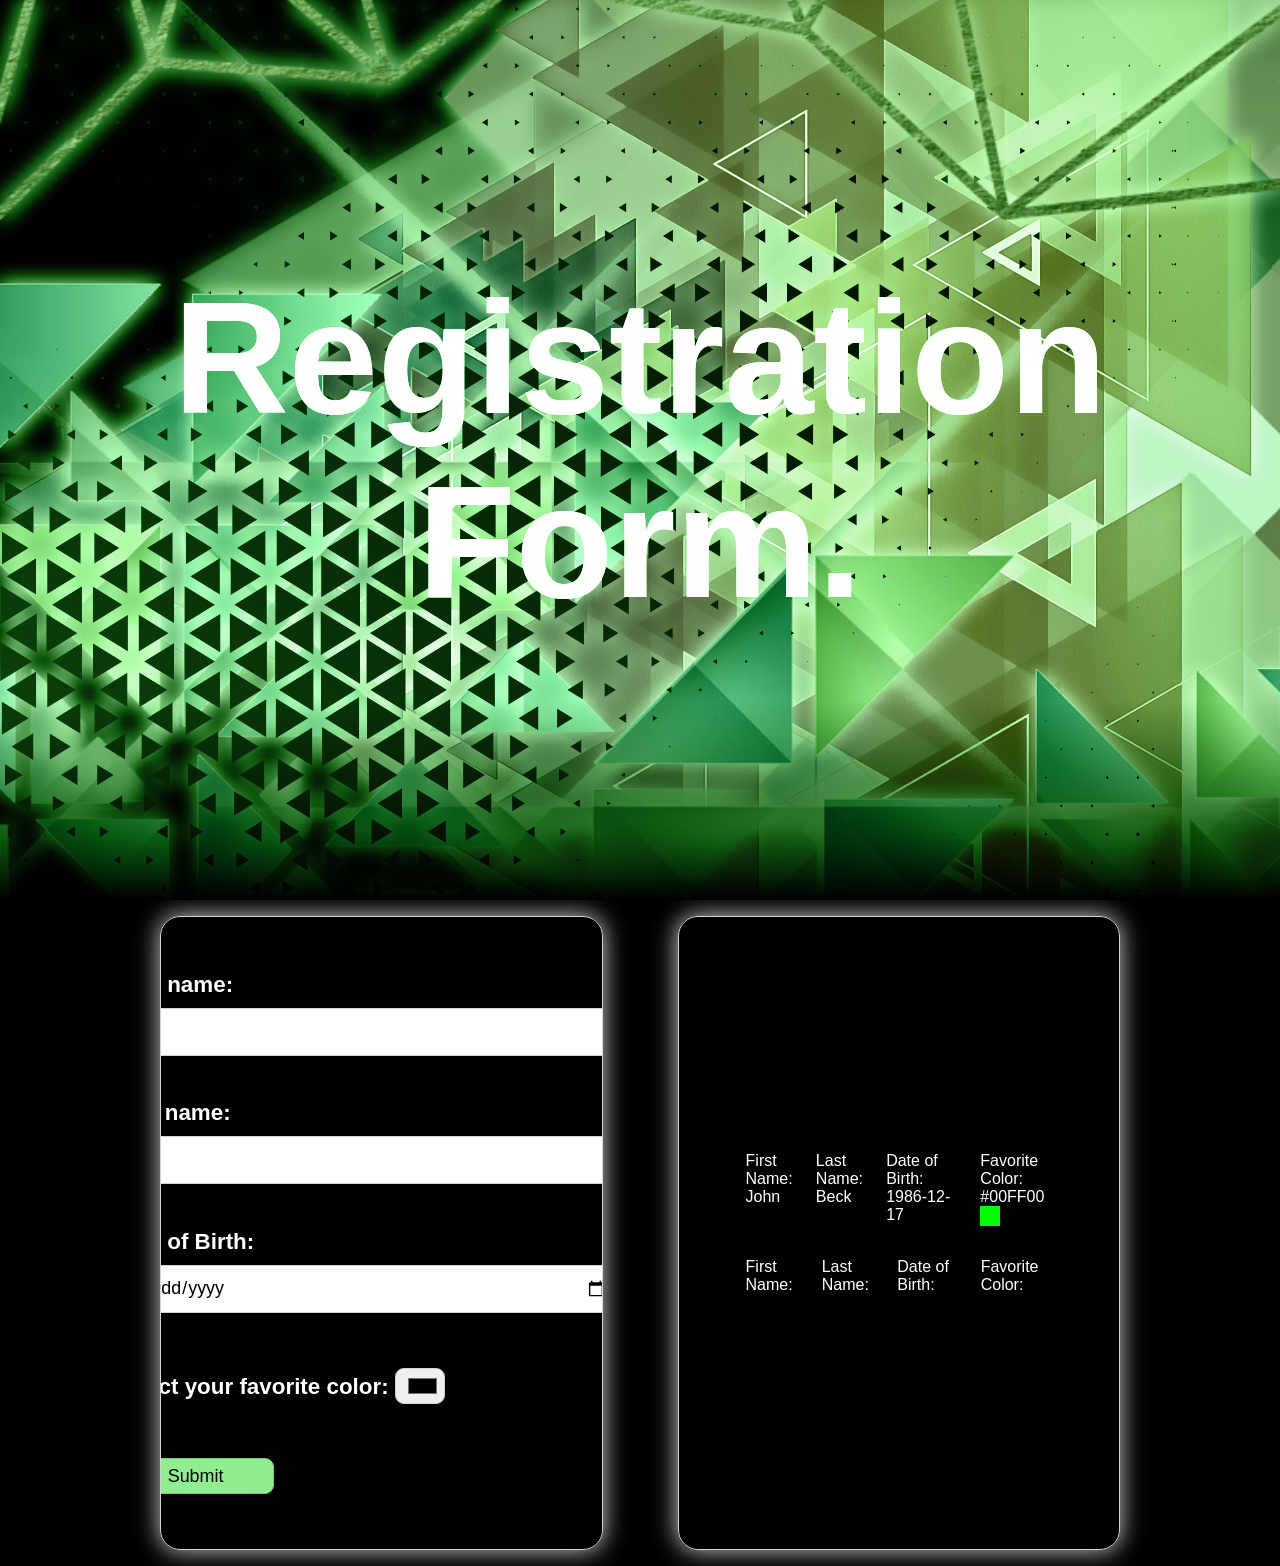
==== Subpages/formations.html @ a774fe01 "Initial commit" ====
<!DOCTYPE html>
<html>
    <head>
        <link rel="stylesheet" href="forms.css">
        <link rel="icon" type="image/png" href="43329.png">
        <title>A Form.</title>
        <meta charset="UTF-8">
    </head>
    <body>
        <section class="header">
            <h1 id="text">Registration Form.</h1>
            <img src="../Img/Form/right-square.png" id="rightsquare">
            <img src="../Img/Form/triangles.png" id="midtriangles">
            <img src="../Img/Form/bottom-tri.png" id="bottomtri">
            <img src="../Img/Form/trielement.png" id="triobject">
            <img src="../Img/Form/top-foil.png" id="topfoil">
        </section>
            
        <div class="position">
            <div class="container">
                <form>
                    <div class="item">
                        <label for="fname">First name:</label>
                        <input type="text" id="fname" name="fname">
                    </div>
                    <div class="item">
                        <label for="lname">Last name:</label>
                        <input type="text" id="lname" name="lname">
                    </div>
                    <div class="item">
                        <label for="bdate">Date of Birth:</label>
                        <input type="date" id="bdate" name="bdate">
                    </div>
                    <div class="item">
                        <label for="favcolor">Select your favorite color:</label>
                        <input type="color" id="favcolor" name="favcolor" value="#000000">
                    </div>
                    <div class="item">
                        <input type="submit" value="Submit" id="submit">
                    </div>
                </form>
            </div>
            <div class="container" id="itemList">
                <div class="object">
                    <p class="firstName">First Name: John</p>
                    <p class="lastName">Last Name: Beck</p>
                    <p class="birthDate">Date of Birth: 1986-12-17</p>
                    <p class="favColor">Favorite Color: #00FF00 <span id="exampleColor"></span></p>
                </div>
            </div>
        </div>
    <script src="forms-script.js"></script>
    </body>
</html>
---- Subpages/forms.css ----
* {
  user-select: none;
  margin: 0;
  padding: 0;
  font-family: 'Trebuchet MS', 'Lucida Sans Unicode', 'Lucida Grande', 'Lucida Sans', Arial, sans-serif;
}

body {
  background-color: black;
  color: white;
}

.header {
  display: flex;
  position: relative;
  width: 100%;
  height: 100vh;
  overflow: hidden;
  justify-content: center;
  align-items: center;
}

.header img {
  position: absolute;
  top: 0;
  left: 0;
  width: 100%;
  height: 100%;
  object-fit: cover;
  pointer-events: none;
  filter: drop-shadow(0px 0px 10px #ffffff);
}
.header::before {
  content: '';
  position: absolute;
  bottom: 0;
  width: 100%;
  height: 200px;
  background: linear-gradient(to top, black, transparent);
  z-index: 10;
}
.header::after {
  content: '';
  position: absolute;
  top: 0;
  left: 0;
  width: 100%;
  height: 100%;
  background: palegreen;
  z-index: 10;
  mix-blend-mode: color;
  opacity: 0.75;
}
.header h1 {
  position: relative;
  color: white;
  font-size: 10em;
  z-index: 1;
}

#text {
  text-shadow: 0 0 0px white;
}

h1 {
  text-align: center;
}

div {
  padding: 1em;
  max-width: 75%;
}

.position {
  display: flex; 
  flex-flow: row;
  justify-content: center;
  margin: auto;
  flex-flow: row;
  gap: 75px;
}

.container {
  display: flex;
  justify-content: center;
  align-items: center;
  max-width: 80%;
  width: 40em;
  border: solid 1px lightgray;
  border-radius: 20px;
  box-shadow: 0 0 25px lightgray;
  position: relative;
  transition: 0.5s;
  overflow-y: auto;
  overflow-x: hidden;
  flex-flow: column;
  height: 600px;
}

.container:hover {
  box-shadow: 0 0 5px lightgray,
    0 0 10px lightgray,
    0 0 25px lightgray,
    0 0 50px lightgray;
}

.item {
  font-size: 1.4em;
  margin: auto;
  width: 30em;
  font-weight: bold;
}

input {
  width: 90%;
  border: solid 1px lightgray;
  border-radius: 9px;
  font-size: 0.8em;
  height: 2em;
  margin: auto;
  margin-top: 10px;
  padding: 5px;
  padding-left: 10px; 
  transition: 0.5s;
}

input:focus {
  outline: none;
  box-shadow: 0 0 1px palegreen,
  0 0 2px palegreen,
  0 0 5px palegreen,
  0 0 10px palegreen;
}

input:hover {
  box-shadow: 0 0 5px palegreen,
  0 0 10px palegreen,
  0 0 20px palegreen,
  0 0 35px palegreen;
}

#submit {
  max-width: 30%;
  background-color: lightgreen;
  border: solid 1px rgb(127,200,127);
  transition: 0.5s;
}

#submit:hover {
  transition: 0.5s;
  background-color: rgb(214, 247, 177);
  text-shadow: 0 0 5px darkgray,
  0 0 10px darkgray,
  0 0 20px darkgray,
  0 0 35px darkgray;
  box-shadow: 0 0 5px rgb(127,200,127),
  0 0 10px rgb(127,200,127),
  0 0 20px rgb(127,200,127),
  0 0 35px rgb(127,200,127);
}

#favcolor {
  max-width: 50px;
  transition: 0.5s;
}

#favcolo:hover {
  transition: 0.5s;
  background-color: gray;
}

#itemList div p {
  user-select: text!important;
}
.object {
  display: flex;
  flex-flow: row;
  gap: 20px;
  justify-content: flex-start;
}

.objColor {
  display: flex;
  align-self: center; 
  width: 20px;
  height: 20px;
  
}

#exampleColor {
  display: flex;
  width: 20px;
  height: 20px;
  background-color: #00FF00;
}
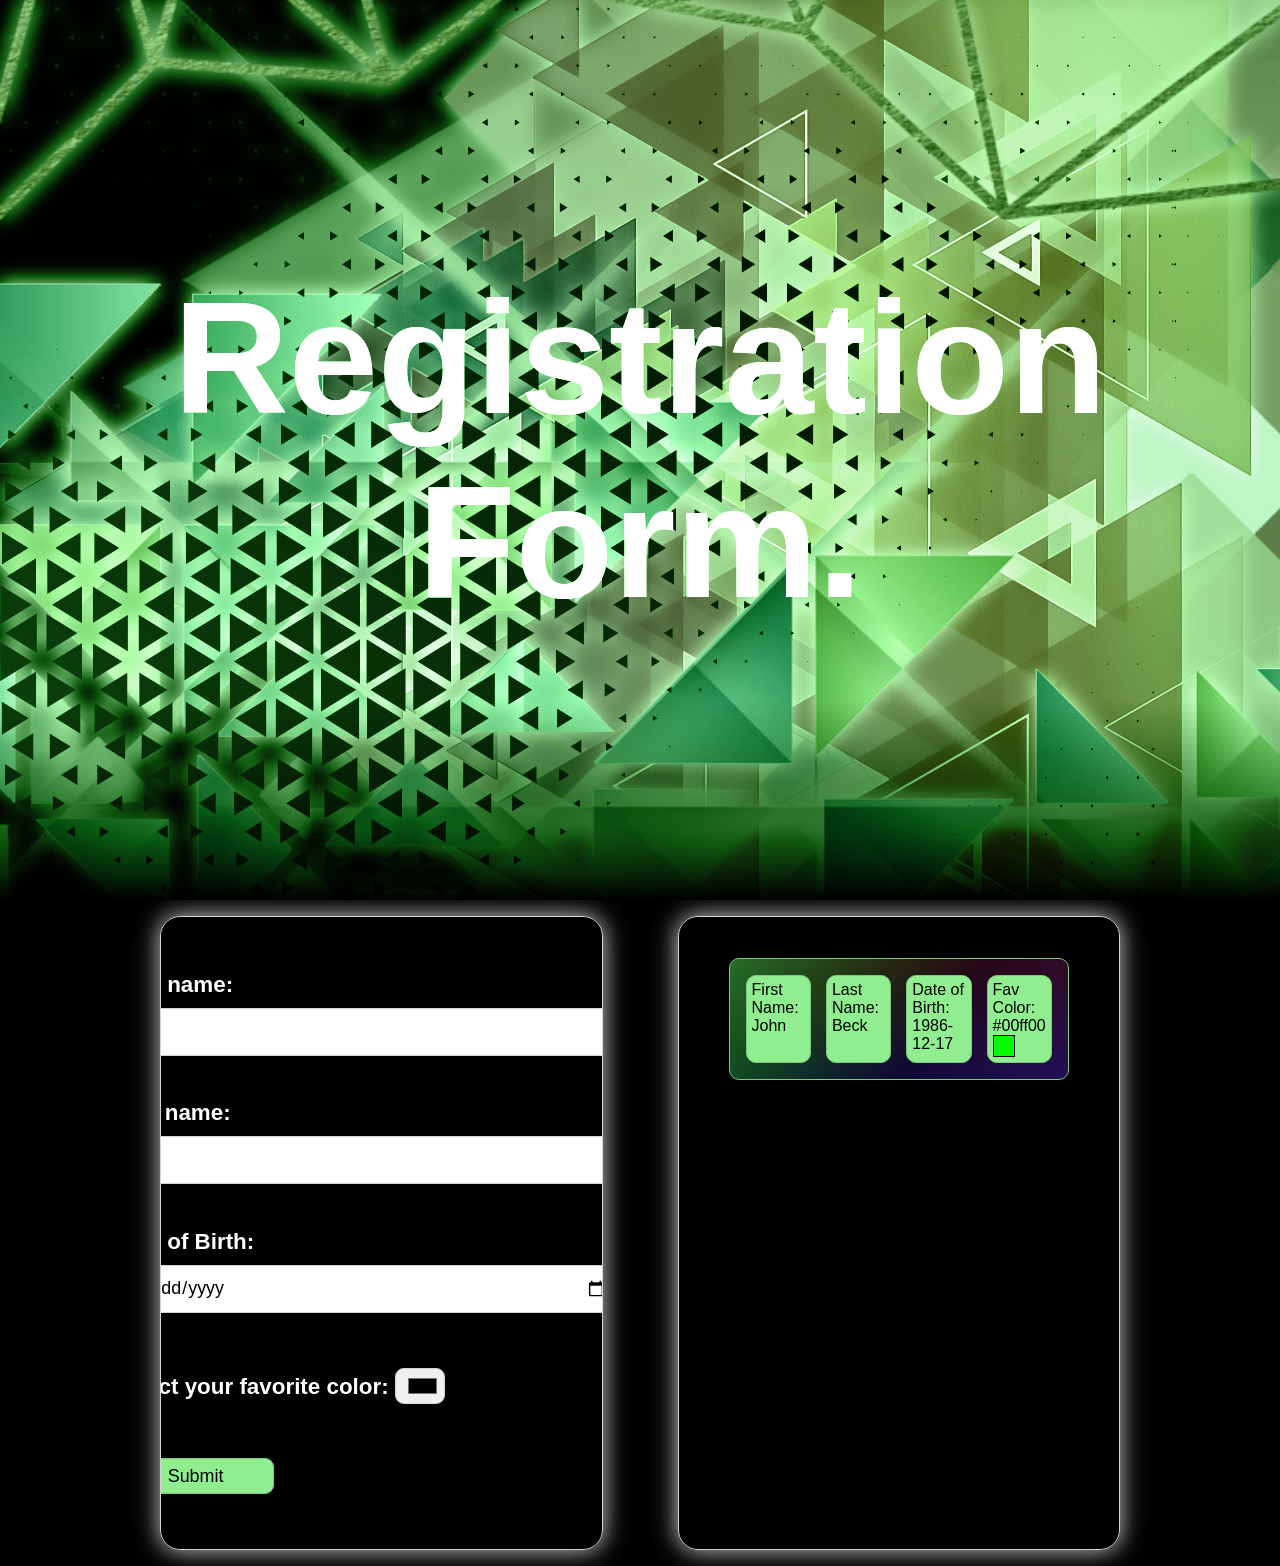
==== commit 60152737: "Fixing Stuff, Data styles, Data Validation" ====
--- a/Subpages/formations.html
+++ b/Subpages/formations.html
@@ -20,15 +20,15 @@
             <div class="container">
                 <form>
                     <div class="item">
-                        <label for="fname">First name:</label>
+                        <label for="fname" id="fname-label">First name:</label>
                         <input type="text" id="fname" name="fname">
                     </div>
                     <div class="item">
-                        <label for="lname">Last name:</label>
+                        <label for="lname" id="lname-label">Last name:</label>
                         <input type="text" id="lname" name="lname">
                     </div>
                     <div class="item">
-                        <label for="bdate">Date of Birth:</label>
+                        <label for="bdate" id="bdate-label">Date of Birth:</label>
                         <input type="date" id="bdate" name="bdate">
                     </div>
                     <div class="item">
@@ -45,7 +45,7 @@
                     <p class="firstName">First Name: John</p>
                     <p class="lastName">Last Name: Beck</p>
                     <p class="birthDate">Date of Birth: 1986-12-17</p>
-                    <p class="favColor">Favorite Color: #00FF00 <span id="exampleColor"></span></p>
+                    <p class="favColor">Fav Color: #00ff00 <span id="exampleColor"></span></p>
                 </div>
             </div>
         </div>
--- a/Subpages/forms.css
+++ b/Subpages/forms.css
@@ -172,19 +172,63 @@
 #itemList div p {
   user-select: text!important;
 }
+
+#itemList {
+  justify-content: left;
+}
+
 .object {
+  margin-top: 25px; 
   display: flex;
   flex-flow: row;
-  gap: 20px;
-  justify-content: flex-start;
-}
+  gap: 15px;
+  border: solid 1px rgb(127,200,127);
+  border-radius: 10px;
+  background:
+    linear-gradient(217deg, rgba(235 34 45 / 0.2), transparent 90%),
+    linear-gradient(127deg, rgba(56 224 75 / 0.5), transparent 60%),
+    linear-gradient(336deg, rgba(13 32 235 / 0.4), transparent 70%);
+  transition: 0.5s;
+}
+
+.object:hover {
+  box-shadow: 0 0 5px rgb(127,200,127),
+  0 0 10px rgb(127,200,127),
+  0 0 20px rgb(127,200,127),
+  0 0 35px rgb(127,200,127);
+}
+
+.object p {
+  color: black;
+  flex-basis: 24%;
+  background-color: lightgreen;
+  border-style: solid;
+  border-width: 1px;
+  border-color: rgb(127,200,127);
+  padding: 5px;
+  border-radius: 10px;
+  transition: 0.5s;
+}
+
+.object p:hover {
+  text-shadow: 0 0 5px darkgray,
+  0 0 10px darkgray,
+  0 0 20px darkgray,
+  0 0 35px darkgray;
+  box-shadow: 0 0 5px rgb(127,200,127),
+  0 0 10px rgb(127,200,127),
+  0 0 20px rgb(127,200,127),
+  0 0 35px rgb(127,200,127);
+  background-color: rgb(214, 247, 177);
+}
+
 
 .objColor {
   display: flex;
   align-self: center; 
   width: 20px;
   height: 20px;
-  
+  border: solid 1px black;
 }
 
 #exampleColor {
@@ -192,4 +236,5 @@
   width: 20px;
   height: 20px;
   background-color: #00FF00;
+  border: solid 1px black;
 }
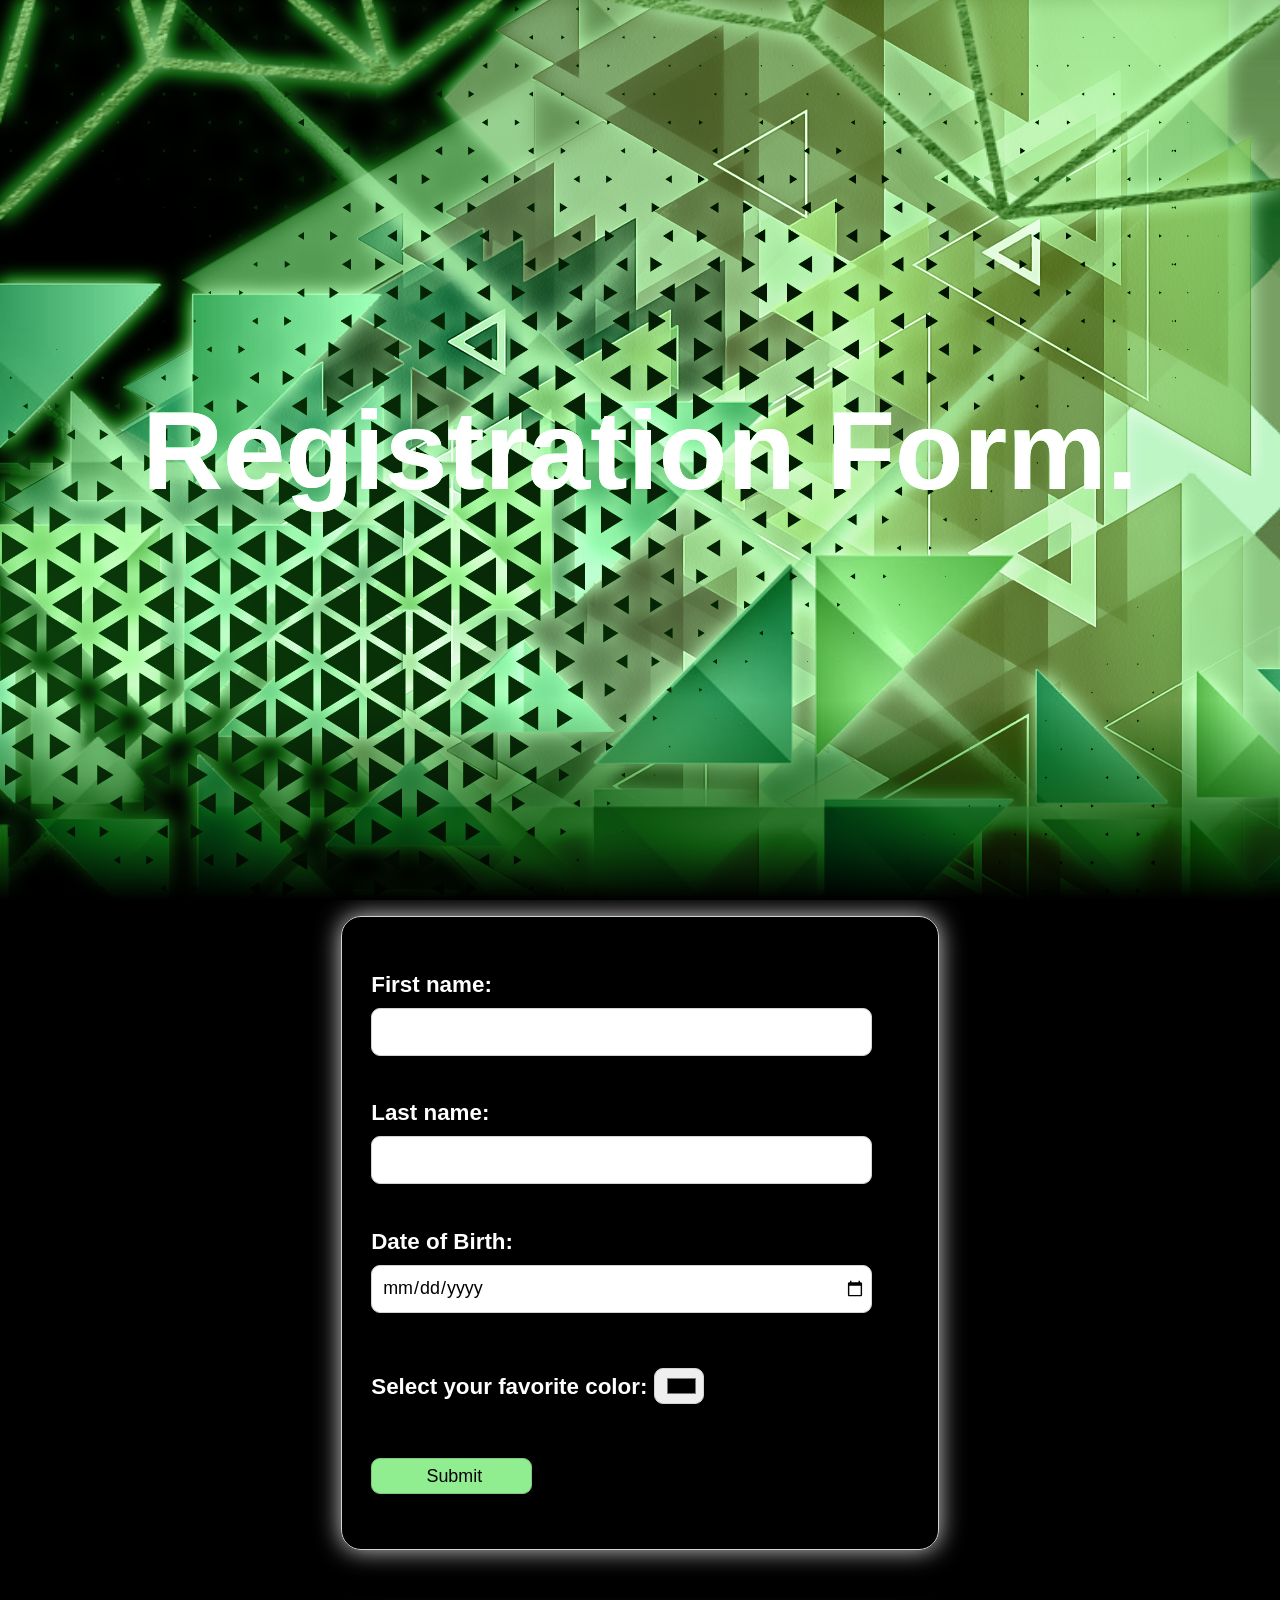
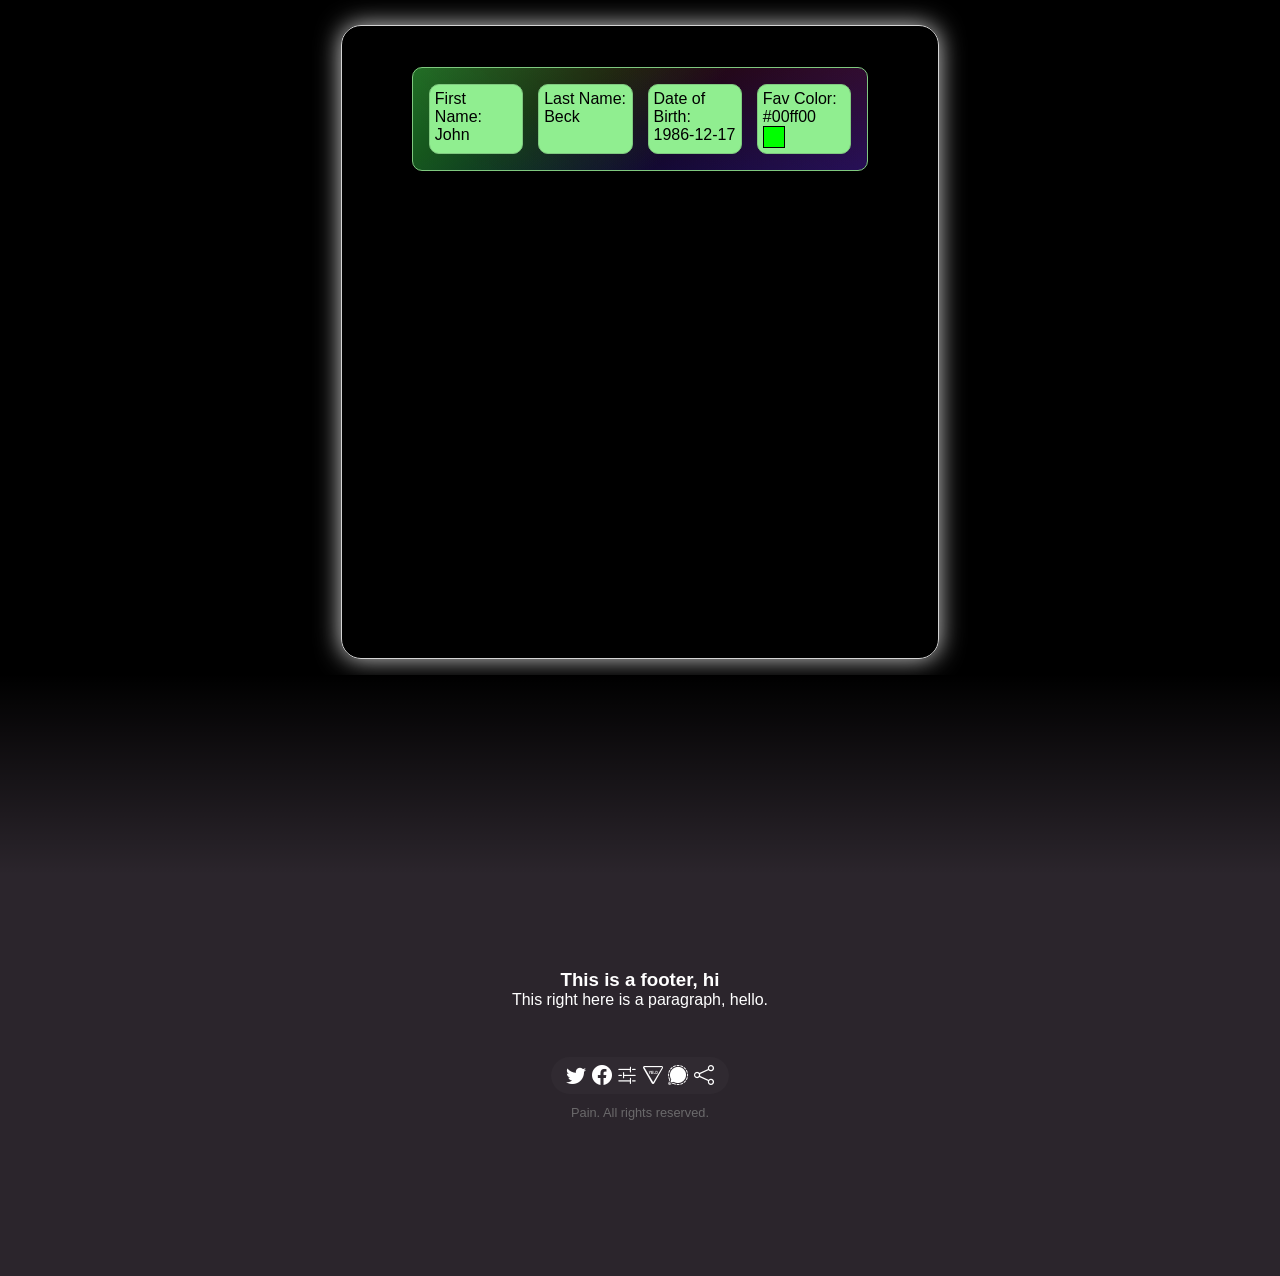
==== commit 085107ca: "Finishing Touches ig" ====
--- a/Subpages/formations.html
+++ b/Subpages/formations.html
@@ -1,10 +1,13 @@
 <!DOCTYPE html>
-<html>
+<html lang="en">
     <head>
+        <meta charset="UTF-8">
+        <meta name="viewport" content="width=device-width, initial-scale=1">
+        <meta name="description" content="Song from Yume 2kki">
+        <link rel="stylesheet" href="https://cdn.jsdelivr.net/npm/bootstrap-icons@1.11.3/font/bootstrap-icons.css" integrity="sha384-tViUnnbYAV00FLIhhi3v/dWt3Jxw4gZQcNoSCxCIFNJVCx7/D55/wXsrNIRANwdD" crossorigin="anonymous">
         <link rel="stylesheet" href="forms.css">
         <link rel="icon" type="image/png" href="43329.png">
         <title>A Form.</title>
-        <meta charset="UTF-8">
     </head>
     <body>
         <section class="header">
@@ -15,40 +18,66 @@
             <img src="../Img/Form/trielement.png" id="triobject">
             <img src="../Img/Form/top-foil.png" id="topfoil">
         </section>
-            
-        <div class="position">
-            <div class="container">
-                <form>
-                    <div class="item">
-                        <label for="fname" id="fname-label">First name:</label>
-                        <input type="text" id="fname" name="fname">
+        <section class="contents">
+            <div class="position">
+                <div class="container">
+                    <form>
+                        <div class="item">
+                            <label for="fname" id="fname-label">First name:</label>
+                            <input type="text" id="fname" name="fname">
+                        </div>
+                        <div class="item">
+                            <label for="lname" id="lname-label">Last name:</label>
+                            <input type="text" id="lname" name="lname">
+                        </div>
+                        <div class="item">
+                            <label for="bdate" id="bdate-label">Date of Birth:</label>
+                            <input type="date" id="bdate" name="bdate">
+                        </div>
+                        <div class="item">
+                            <label for="favcolor">Select your favorite color:</label>
+                            <input type="color" id="favcolor" name="favcolor" value="#000000">
+                        </div>
+                        <div class="item">
+                            <input type="submit" value="Submit" id="submit">
+                        </div>
+                    </form>
+                </div>
+                <div class="container" id="itemList">
+                    <div class="object">
+                        <p class="firstName">First Name: John</p>
+                        <p class="lastName">Last Name: Beck</p>
+                        <p class="birthDate">Date of Birth: 1986-12-17</p>
+                        <p class="favColor">Fav Color: #00ff00 <span id="exampleColor"></span></p>
                     </div>
-                    <div class="item">
-                        <label for="lname" id="lname-label">Last name:</label>
-                        <input type="text" id="lname" name="lname">
-                    </div>
-                    <div class="item">
-                        <label for="bdate" id="bdate-label">Date of Birth:</label>
-                        <input type="date" id="bdate" name="bdate">
-                    </div>
-                    <div class="item">
-                        <label for="favcolor">Select your favorite color:</label>
-                        <input type="color" id="favcolor" name="favcolor" value="#000000">
-                    </div>
-                    <div class="item">
-                        <input type="submit" value="Submit" id="submit">
-                    </div>
-                </form>
-            </div>
-            <div class="container" id="itemList">
-                <div class="object">
-                    <p class="firstName">First Name: John</p>
-                    <p class="lastName">Last Name: Beck</p>
-                    <p class="birthDate">Date of Birth: 1986-12-17</p>
-                    <p class="favColor">Fav Color: #00ff00 <span id="exampleColor"></span></p>
                 </div>
             </div>
-        </div>
+        </section>
+        <footer>
+            <div id="footer">
+				<div class="row">
+                    <div class="col">
+                        <section class="contact">
+                            <h3>This is a footer, hi</h3>
+							<p>This right here is a paragraph, hello.</p>
+							<ul class="icons">
+								<li><i class="bi bi-twitter"></i></li>
+								<li><i class="bi bi-facebook"></i></li>
+								<li><i class="bi bi-sliders2"></i></li>
+								<li><i class="bi bi-sign-yield"></i></li>
+								<li><i class="bi bi-signal"></i></li>
+								<li><i class="bi bi-share"></i></li>
+							</ul>
+						</section>
+						<div class="copyright">
+                            <ul class="menu">
+								<li>Pain. All rights reserved.</li>
+							</ul>
+						</div>
+					</div>
+				</div>
+			</div>
+        </footer>
     <script src="forms-script.js"></script>
     </body>
 </html>
--- a/Subpages/forms.css
+++ b/Subpages/forms.css
@@ -75,17 +75,24 @@
   display: flex; 
   flex-flow: row;
   justify-content: center;
-  margin: auto;
+  margin: 0;
   flex-flow: row;
   gap: 75px;
-}
-
-.container {
+  max-width: 100%;
+}
+
+.contents {
   display: flex;
   justify-content: center;
   align-items: center;
-  max-width: 80%;
-  width: 40em;
+  min-width: 0;
+}
+
+.container {
+  display: flex;
+  justify-content: center;
+  align-items: center;
+  width: 40%;
   border: solid 1px lightgray;
   border-radius: 20px;
   box-shadow: 0 0 25px lightgray;
@@ -109,6 +116,7 @@
   margin: auto;
   width: 30em;
   font-weight: bold;
+  align-self: center;
 }
 
 input {
@@ -237,4 +245,164 @@
   height: 20px;
   background-color: #00FF00;
   border: solid 1px black;
+}
+
+.row1 {
+    align-content: center;
+}
+
+footer {
+  display: flex;
+	position: relative;
+	overflow: hidden;
+	padding: 6em 0 6em 0;
+	background: #2b252c;
+	color: #fff;
+  font-family: 'Trebuchet MS', 'Lucida Sans Unicode', 'Lucida Grande', 'Lucida Sans', Arial, sans-serif;
+  justify-content: center;
+}
+
+footer div {
+  max-width: 100%;
+}
+
+footer .icon.circled {
+	background: #fff;
+	color: #2b252c;
+}
+
+footer header {
+	text-align: center;
+	cursor: default;
+}
+
+footer h2, #footer h3, #footer h4, #footer h5, #footer h6 {
+    color: #fff;
+}
+
+footer .contact {
+			text-align: center;
+}
+
+footer .contact p {
+    text-align: center;
+    margin: 0 0 3em 0;
+}
+
+footer .copyright {
+	text-align: center;
+	color: rgba(128, 128, 128, 0.75);
+	font-size: 0.8em;
+	cursor: default;
+}
+
+footer .copyright a {
+	color: rgba(128, 128, 128, 0.75);
+}
+
+footer .copyright a:hover {
+	color: rgba(212, 212, 212, 0.85);
+}
+
+ul.menu {
+	height: 1em;
+	line-height: 1em;
+	list-style: none;
+	padding-left: 0;
+}
+
+ul.menu li {
+	border-left: 0;
+	padding-left: 0;
+	margin-left: 0;
+}
+
+ul.icons {
+	position: relative;
+	background: rgba(128, 128, 128, 0.05);
+	border-radius: 4em;
+	display: inline-block;
+	padding: 0.35em 0.75em 0.35em 0.75em;
+	font-size: 1.25em;
+	cursor: default;
+	list-style: none;
+}
+
+ul.icons li {
+	display: inline-block;
+	padding-left: 0;
+}
+
+footer::after {
+  content: '';
+  position: absolute;
+  top: 0;
+  width: 100%;
+  height: 200px;
+  background: linear-gradient(to bottom, black, transparent);
+  z-index: 10;
+}
+
+#footer {
+  margin-top: 150px;
+}
+
+@media (max-width: 1600px) {
+  
+  .position {
+    flex-flow: column;
+  }
+  
+  .container {
+    width: 100%;
+    align-self: center;
+  }
+  
+  .header h1 {
+    font-size: 7em;
+  }
+  
+}
+
+@media (max-width: 1050px) {
+  .header h1 {
+    font-size: 5em;
+  }
+  
+  .container {
+    max-width: 90%;
+    align-self: center;
+    height: 900px;
+  }
+  
+  .container p {
+    font-size: 2em;
+  }
+  
+  .object {
+    max-width: 90%;
+    width: 100%;
+    border-width: 3px;
+  }
+  
+  .item label {
+    font-size: 2em;
+  }
+  
+  input {
+  width: 100%;
+  font-size: 1.2em;
+  height: 2em;
+  }
+  
+  .objColor {
+    width: 50px;
+    height: 50px;
+  }
+  
+  #exampleColor {
+    width: 50px;
+    height: 50px;
+  }
+  
 }
